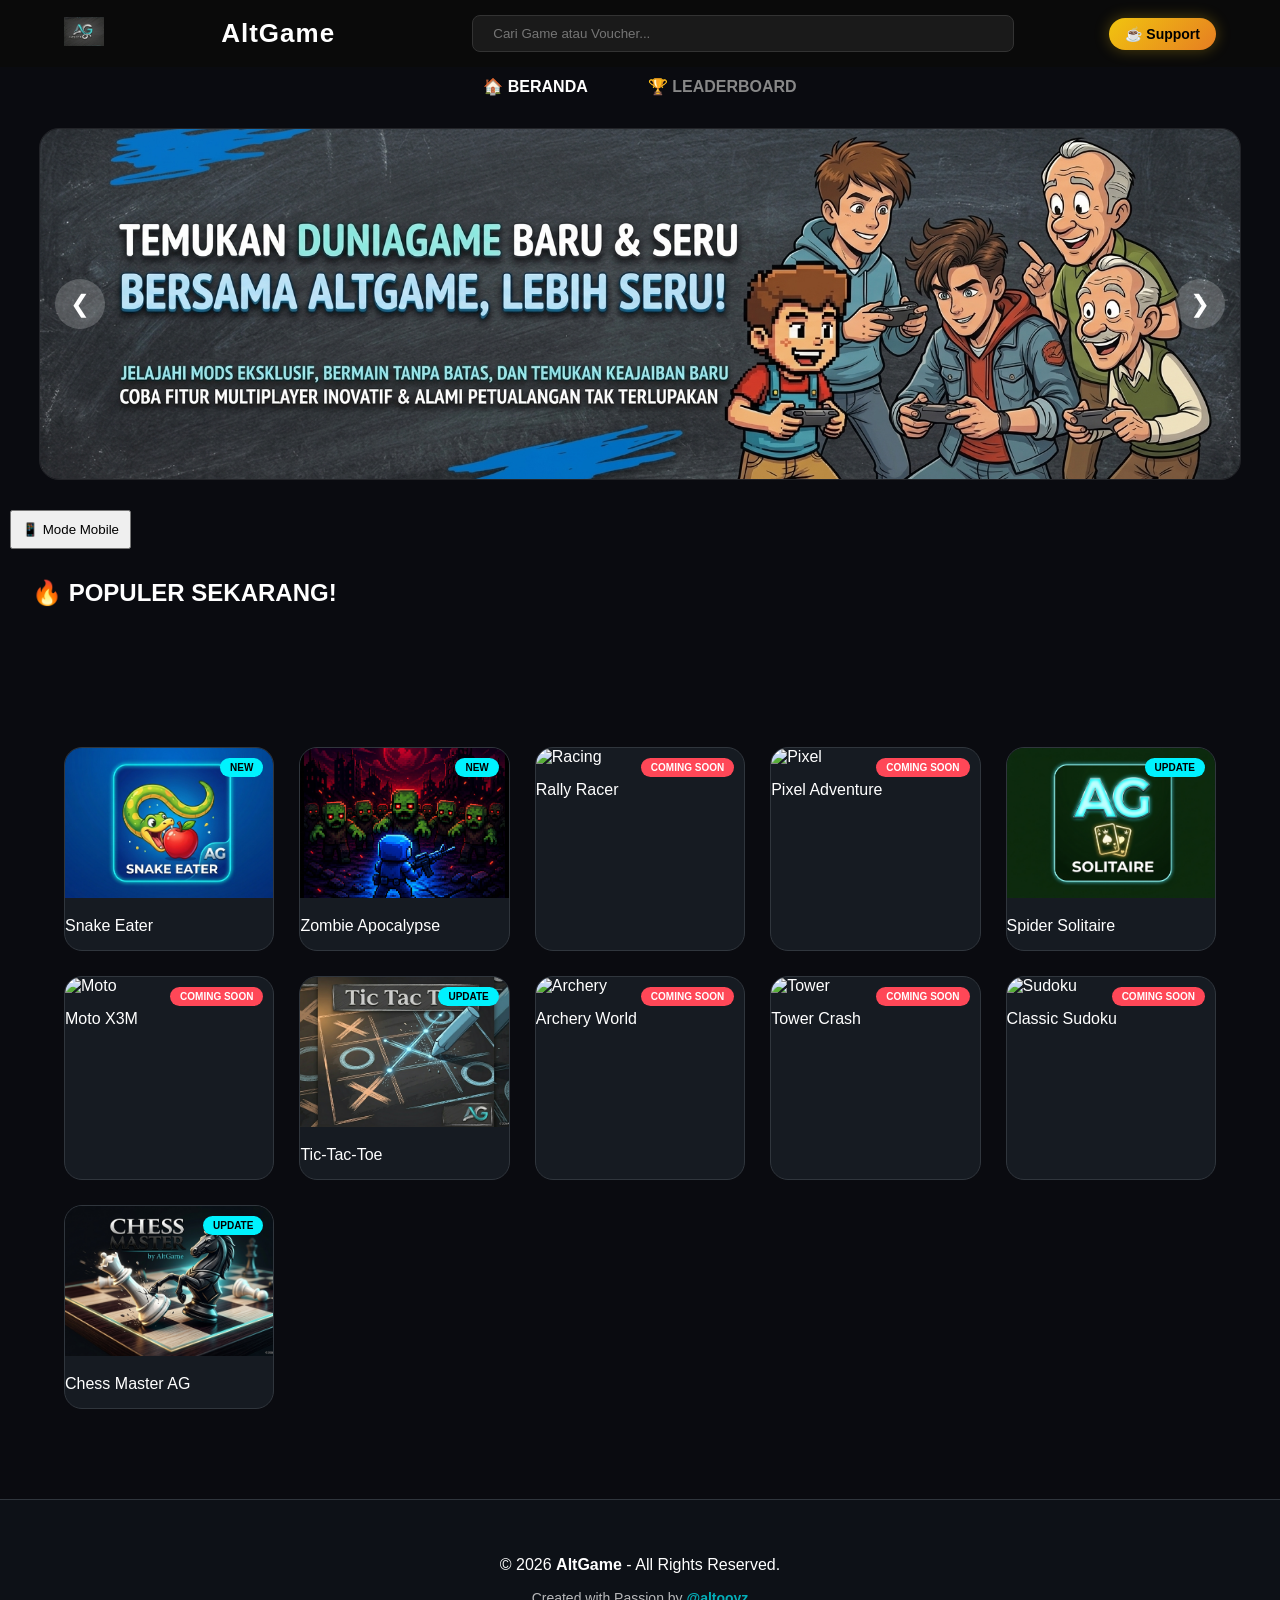
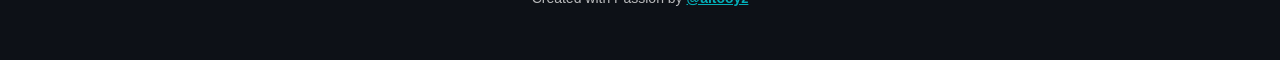
==== index.html @ a0f30ff3 "Add files via upload" ====
<!DOCTYPE html>
<html lang="id">
<head>
    <meta charset="UTF-8">
    <meta name="viewport" content="width=device-width, initial-scale=1.0">
    <title>AltGame | Premium Game Portal</title>
    <link rel="stylesheet" href="style.css">
</head>
<body>

<header>
    <div class="logo">
    <img src="LOGO AG.png" alt="AltGame Logo" id="logo-ag" onclick="openProfile()" style="width: 40px; cursor: pointer;">
</div>
        <div class="brand-name">AltGame</div>
    </div>
    
    <div class="search-container">
        <input type="text" id="gameSearch" placeholder="Cari Game atau Voucher..." onkeyup="filterGames()">
    </div>

    <nav>
        <a href="https://saweria.co/altgame" target="_blank" class="donate-btn">☕ Support</a>
    </nav>
</header>

<main>
    <div class="nav-menu">
        <div class="nav-item active" onclick="switchTab('beranda')">🏠 BERANDA</div>
        <div class="nav-item" onclick="switchTab('leaderboard')">🏆 LEADERBOARD</div>
    </div>

    <div id="tab-beranda">
        <div class="hero-banner-carousel">
    <div class="carousel-container" id="carousel">
        <img src="PROMO_1.png" alt="Promo 1">
        <img src="PROMO_2.png" alt="Promo 2">
        <img src="PROMO_3.png" alt="Promo 3">
        <img src="PROMO_4.png" alt="Promo 4">
        <img src="PROMO_5.png" alt="Promo 5">
    </div>

    <button class="carousel-btn prev" onclick="prevSlide()">&#10094;</button> <button class="carousel-btn next" onclick="nextSlide()">&#10095;</button> </div>
        <button id="toggle-mode" onclick="ubahTampilan()" style="padding: 10px; margin: 10px; cursor: pointer;">
    📱 Mode Mobile
</button>
        
        <h2 style="padding-left: 2.5%;">🔥 POPULER SEKARANG!</h2>
        <div class="container" id="game-list">
            </div>
    </div>
    <div id="tab-leaderboard" style="display: none;" class="container">
        <div class="supporter-wrapper" style="width: 100%; margin-top: 50px;">
            <div class="supporter-label">🏆 TOP SUPPORTERS:</div>
            <div class="supporter-list-static">
                <p>1. mpruy - Rp 1.000</p>
                <p>2. Anonim - 1.000</p>
            </div>
        </div>
    </div>


    <div id="game-display">
        <button class="back-btn" onclick="tutupGame()">← KEMBALI KE LOBBY</button>
        <div class="iframe-wrapper">
            <iframe id="game-frame" src="" frameborder="0" allowfullscreen></iframe>
        </div>
    </div>

    <div class="container" id="game-list">
        <div class="game-card" onclick="mainkanGame('games/SnakeEater.html')">
            <div class="badge-local">New</div>
            <img src="LOGO SNAKE EATER.png" alt="Snake">
            <h3>Snake Eater</h3>
        </div>

        <div class="game-card" onclick="mainkanGame('games/zombieapocalypse1.html')">
            <div class="badge-local">New</div>
            <img src="LOGO ZombieApocalypse.jpeg" alt="Chess">
            <h3>Zombie Apocalypse</h3>
        </div>

        <div class="game-card" onclick="mainkanGame('https://www.gamepix.com/live/rally-racer')">
            <div class="badge">Coming soon</div>
            <img src="https://assets.gamepix.com/games/rally-racer/icon/rally-racer.png" alt="Racing">
            <h3>Rally Racer</h3>
        </div>

        <div class="game-card" onclick="mainkanGame('https://www.gamepix.com/live/pixel-adventure')">
            <div class="badge">Coming Soon</div>
            <img src="https://assets.gamepix.com/games/pixel-adventure/icon/pixel-adventure.png" alt="Pixel">
            <h3>Pixel Adventure</h3>
        </div>

        <div class="game-card local-game" onclick="mainkanGame('games/solitaire.html')">
            <div class="badge-local">Update</div>
            <img src="LOGO SOLITAIRE.png" alt="Solitaire">
            <h3>Spider Solitaire</h3>
        </div>

        <div class="game-card" onclick="mainkanGame('https://www.gamepix.com/live/moto-x3m')">
            <div class="badge">Coming Soon</div>
            <img src="https://assets.gamepix.com/games/moto-x3m/icon/moto-x3m.png" alt="Moto">
            <h3>Moto X3M</h3>
        </div>

        <div class="game-card local-game" onclick="mainkanGame('games/TicTacToe.html')">
            <div class="badge-local">Update</div>
            <img src="LOGO TIC TAC TOE.png" alt="TicTacToe">
             <h3>Tic-Tac-Toe</h3>
        </div>

        <div class="game-card" onclick="mainkanGame('https://www.gamepix.com/live/archery-world-tour')">
            <div class="badge">Coming Soon</div>
            <img src="https://assets.gamepix.com/games/archery-world-tour/icon/archery-world-tour.png" alt="Archery">
            <h3>Archery World</h3>
        </div>

        <div class="game-card" onclick="mainkanGame('https://www.gamepix.com/live/tower-crash-3d')">
            <div class="badge">Coming Soon</div>
            <img src="https://assets.gamepix.com/games/tower-crash-3d/icon/tower-crash-3d.png" alt="Tower">
            <h3>Tower Crash</h3>
        </div>

        <div class="game-card" onclick="mainkanGame('https://www.gamepix.com/live/sudoku-classic')">
            <div class="badge">Coming Soon</div>
            <img src="https://assets.gamepix.com/games/sudoku-classic/icon/sudoku-classic.png" alt="Sudoku">
            <h3>Classic Sudoku</h3>
        </div>
        <div class="game-card local-game" onclick="mainkanGame('games/ChessMaster.html')">
    <div class="badge-local">Update</div>
    <img src="LOGO CHESS MASTER.png" alt="ChessMaster">
    <h3>Chess Master AG</h3>
</div>
    </div>
<footer>
    <p>&copy; 2026 <strong>AltGame</strong> - All Rights Reserved.</p>
    <p class="copyright-tag">Created with Passion by <span class="author">@altooyz</span></p>
</footer>

<script src="script.js"></script>
<div id="profileModal" class="modal">
        <div class="modal-content">
            <span class="close" onclick="closeProfile()">&times;</span>
            <img src="LOGO_AG.png" alt="AltGame Logo" style="width: 80px; margin-bottom: 10px;">
            <h2 style="color: #00d4ff;">AltGame Studio</h2>
            <hr style="border: 0.5px solid #333;">
            <div style="text-align: left; font-size: 14px; padding: 10px;">
                <p><strong>📅 Rilis:</strong> April 2026</p>
                <p><strong>👤 Pengembang:</strong> Altooyz & Team</p>
                <p><strong>🎮 Visi:</strong> Platform game ringan nomor 1.</p>
            </div>
        </div>
    </div>

    <script src="script.js"></script> </body>
</body>
</html>
---- style.css ----
:root {
    --primary: #00f2fe;
    --secondary: #4facfe;
    --dark-bg: #0a0b10;
    --card-bg: #161b22;
    --accent: #ff4757;
}

body {
    font-family: 'Poppins', sans-serif;
    background-color: var(--dark-bg);
    color: white;
    margin: 0;
    overflow-x: hidden;
}

header {
    background: rgba(10, 11, 16, 0.9);
    backdrop-filter: blur(10px);
    padding: 20px 5%;
    display: flex;
    justify-content: space-between;
    align-items: center;
    border-bottom: 1px solid #30363d;
    position: sticky;
    top: 0;
    z-index: 1000;
}

.logo-box {
    background: linear-gradient(45deg, var(--primary), var(--secondary));
    color: #000;
    font-weight: 900;
    padding: 8px 15px;
    border-radius: 12px;
    box-shadow: 0 0 15px rgba(0, 242, 254, 0.4);
}

.brand-name {
    font-size: 26px;
    font-weight: bold;
    margin-left: 10px;
    letter-spacing: 1px;
}

.container {
    display: grid;
    grid-template-columns: repeat(auto-fill, minmax(200px, 1fr));
    gap: 25px;
    padding: 40px 5%;
}

.game-card {
    background: var(--card-bg);
    border-radius: 18px;
    overflow: hidden;
    position: relative;
    transition: 0.4s cubic-bezier(0.175, 0.885, 0.32, 1.275);
    border: 1px solid #30363d;
}

.game-card:hover {
    transform: scale(1.05);
    border-color: var(--primary);
    box-shadow: 0 0 30px rgba(0, 242, 254, 0.2);
}

.game-card img {
    width: 100%;
    height: 150px;
    object-fit: cover;
}

.game-card h3 {
    font-size: 16px;
    margin: 15px 0;
    font-weight: 500;
}

/* Badge untuk penanda */
.badge, .badge-local {
    position: absolute;
    top: 10px;
    right: 10px;
    padding: 4px 10px;
    border-radius: 20px;
    font-size: 10px;
    font-weight: bold;
    text-transform: uppercase;
}
.badge { background: var(--accent); }
.badge-local { background: var(--primary); color: #000; }

/* Copyright Styling */
footer {
    text-align: center;
    padding: 40px 20px;
    background: #0d1117;
    border-top: 1px solid #30363d;
    margin-top: 50px;
}

.copyright-tag {
    font-size: 14px;
    opacity: 0.7;
}

.author {
    color: var(--primary);
    font-weight: bold;
    text-decoration: underline;
}

/* Game View Area */
#game-display {
    display: none;
    padding: 20px;
    animation: slideUp 0.5s ease;
}

.iframe-wrapper {
    background: #000;
    padding: 10px;
    border-radius: 20px;
    display: inline-block;
    border: 2px solid var(--primary);
}

iframe {
    width: 90vw;
    max-width: 1000px;
    height: 70vh;
    border-radius: 10px;
}

.back-btn {
    background: var(--primary);
    border: none;
    padding: 12px 30px;
    border-radius: 30px;
    font-weight: bold;
    cursor: pointer;
    margin-bottom: 20px;
}

@keyframes slideUp {
    from { transform: translateY(50px); opacity: 0; }
    to { transform: translateY(0); opacity: 1; }
}
.desktop-notice {
        background: #ffcc00;
        color: #000;
        text-align: center;
        padding: 10px;
        font-weight: bold;
        font-size: 14px;
        border-bottom: 2px solid #000;
        display: block; /* Default muncul */
    }

    /* Sembunyikan notifikasi jika layar sudah cukup lebar (Desktop) */
    @media (min-width: 1024px) {
        .desktop-notice { display: none; }
    }
    .donate-btn {
    background: linear-gradient(135deg, #f1c40f, #e67e22);
    color: black;
    text-decoration: none;
    padding: 8px 16px;
    border-radius: 20px;
    font-size: 14px;
    font-weight: bold;
    display: flex;
    align-items: center;
    gap: 8px;
    transition: 0.3s transform ease;
    box-shadow: 0 0 15px rgba(241, 196, 15, 0.3);
}

.donate-btn:hover {
    transform: scale(1.05);
    background: linear-gradient(135deg, #f39c12, #d35400);
}

.donate-btn img {
    width: 18px;
    height: 18px;
}
    .supporter-wrapper {
    background: rgba(255, 255, 255, 0.05);
    border-radius: 12px;
    padding: 12px 25px;
    margin: 20px auto; /* Membuatnya ke tengah */
    border-left: 4px solid #f1c40f;
    display: flex;
    align-items: center;
    gap: 20px;
    width: 95%; /* Membuatnya lebih lebar menyamping */
    max-width: 1200px; /* Batas maksimal agar tidak terlalu melar di layar ultra-wide */
    box-sizing: border-box;
}

.supporter-label {
    color: #f1c40f;
    font-weight: bold;
    font-size: 13px;
    white-space: nowrap;
    text-transform: uppercase;
}

.supporter-list {
    color: #fff;
    font-size: 14px;
    display: flex;
    gap: 20px;
}

.supporter-item {
    display: flex;
    align-items: center;
    gap: 5px;
}

.supporter-name {
    font-weight: 600;
    color: var(--accent-ag);
}

.supporter-amount {
    color: #888;
    font-size: 12px;
}
     /* Header Baru dengan Pencarian */
header {
    display: flex;
    justify-content: space-between;
    align-items: center;
    padding: 15px 5%;
    background: #0a0a0a;
    border-bottom: 2px solid var(--accent-ag);
}

.search-container {
    flex-grow: 1;
    margin: 0 30px;
    max-width: 500px;
}

.search-container input {
    width: 100%;
    padding: 10px 20px;
    border-radius: 8px;
    border: 1px solid #333;
    background: #1a1a1a;
    color: white;
}

/* Banner Promosi */
.hero-banner {
    width: 95%;
    max-width: 1200px;
    height: 350px;
    margin: 20px auto;
    border-radius: 20px;
    overflow: hidden;
    position: relative;
    border: 1px solid rgba(255,255,255,0.1);
}

.hero-banner img {
    width: 100%;
    height: 100%;
    object-fit: cover;
}

/* Tombol Navigasi Leaderboard */
.nav-menu {
    display: flex;
    gap: 20px;
    margin-bottom: 20px;
    justify-content: center;
}

.nav-item {
    padding: 10px 20px;
    cursor: pointer;
    border-bottom: 2px solid transparent;
    font-weight: bold;
    color: #888;
}

.nav-item.active {
    color: var(--primary-ag);
    border-bottom: 2px solid var(--primary-ag);
}
/* Carousel Perubahan */
.hero-banner-carousel {
    width: 95%;
    max-width: 1200px;
    height: 350px; /* Pertahankan tinggi banner kamu */
    margin: 20px auto;
    border-radius: 20px;
    overflow: hidden; /* Sembunyikan gambar lain yang tidak aktif */
    position: relative;
    border: 1px solid rgba(255,255,255,0.1);
}

.carousel-container {
    display: flex; /* Deretkan gambar ke samping */
    width: 500%; /* Karena ada 5 gambar (5 * 100%) */
    height: 100%;
    transition: transform 1s ease-in-out; /* Animasi geser yang halus */
}

.carousel-container img {
    width: 20%; /* Karena 5 gambar (100% / 5) */
    height: 100%;
    object-fit: cover; /* Pastikan gambar memenuhi wadah tanpa distorsi */
}
/* Pastikan kontainer utama memiliki posisi relatif agar tombol bisa diposisikan secara absolut */
.hero-banner-carousel {
    position: relative; /* Penting! */
    /* ... sisa gaya carousel kamu ... */
}

/* Gaya Dasar Tombol Carousel */
.carousel-btn {
    position: absolute;
    top: 50%; /* Posisikan tepat di tengah secara vertikal */
    transform: translateY(-50%); /* Koreksi posisi agar benar-benar tengah */
    background: rgba(255, 255, 255, 0.2); /* Abu-abu semi-transparan */
    color: white;
    border: none;
    width: 50px; /* Ukuran lingkaran */
    height: 50px;
    border-radius: 50%; /* Membuatnya melingkar sempurna */
    font-size: 24px;
    cursor: pointer;
    transition: 0.3s ease; /* Efek hover halus */
    z-index: 10; /* Pastikan tombol berada di atas gambar */
    display: flex;
    justify-content: center;
    align-items: center;
}

/* Efek Hover (Saat Kursor Di Atas Tombol) */
.carousel-btn:hover {
    background: rgba(255, 255, 255, 0.4); /* Sedikit lebih terang */
}

/* Posisi Tombol Kiri (Prev) */
.carousel-btn.prev {
    left: 15px;
}

/* Posisi Tombol Kanan (Next) */
.carousel-btn.next {
    right: 15px;
}
/* Khusus untuk tampilan layar HP (Mobile) */
@media screen and (max-width: 768px) {
    /* Mengatur agar kartu game lebih besar dan hanya 2 kolom */
    .container {
        grid-template-columns: repeat(2, 1sfr); 
        padding: 10px;
    }

    /* Menyesuaikan tinggi banner agar tidak terlalu gepeng */
    .hero-banner-carousel {
        height: 200px; 
        width: 100%;
        border-radius: 0; /* Menghilangkan lengkungan agar penuh ke samping */
    }

    /* Memperbesar ukuran teks h3 di kartu game agar terbaca */
    .game-card h3 {
        font-size: 14px;
    }
}
/* Logika untuk merubah tampilan saat tombol diklik */
body.mobile-view .container {
    grid-template-columns: repeat(2, 1fr) !important; /* Paksa jadi 2 kolom */
    gap: 10px;
    padding: 10px;
}

body.mobile-view .game-card {
    width: 100%; /* Kartu memenuhi kolom */
}

body.mobile-view .hero-banner-carousel {
    height: 180px; /* Banner lebih pendek di HP */
}

body.mobile-view .game-card h3 {
    font-size: 12px; /* Tulisan lebih kecil agar muat */
}
/* Perbaikan Kolom Search khusus Mode Mobile */
body.mobile-view .search-container {
    width: 90% !important; /* Buat hampir memenuhi lebar layar */
    margin: 10px auto;
}

body.mobile-view input[type="text"] {
    width: 100%;
    padding: 12px; /* Lebih besar agar mudah ditekan jari */
    font-size: 16px; /* Mencegah zoom otomatis pada iPhone/Android saat ngetik */
}
/* Tambahan agar tulisan aman & tidak terpotong di HP */
body.mobile-view {
    overflow-x: hidden; /* Mencegah layar bisa digeser ke kanan/kiri (anti-bug layout) */
    word-wrap: break-word; /* Memaksa tulisan panjang untuk turun ke bawah, bukan memanjang ke samping */
}

body.mobile-view h1, body.mobile-view h2, body.mobile-view h3 {
    line-height: 1.2; /* Memberi ruang antar baris agar tulisan tidak tumpang tindih */
    margin-bottom: 8px;
}
/* Gaya Logo di Header */
#logo-ag {
    width: 45px; /* Sesuaikan ukuran agar pas di bar biru */
    height: auto;
    cursor: pointer;
    transition: transform 0.2s;
    background: transparent; /* Menyesuaikan background kolom biru */
}

#logo-ag:hover {
    transform: scale(1.1); /* Efek membesar sedikit saat disentuh */
}

/* Gaya Jendela Profil (Modal) */
.modal {
    display: none; /* Sembunyi secara default */
    position: fixed;
    z-index: 1000;
    left: 0;
    top: 0;
    width: 100%;
    height: 100%;
    background-color: rgba(0,0,0,0.8); /* Background hitam transparan */
    backdrop-filter: blur(5px); /* Efek blur di belakang jendela */
}

.modal-content {
    background-color: #1a1a1a; /* Warna gelap khas web game */
    color: white;
    margin: 15% auto;
    padding: 25px;
    border: 2px solid #00d4ff; /* Garis biru muda neon */
    border-radius: 15px;
    width: 80%;
    max-width: 400px;
    text-align: center;
    position: relative;
    box-shadow: 0 0 20px rgba(0, 212, 255, 0.5);
}

.profile-logo-large {
    width: 80px;
    margin-bottom: 15px;
}

.close {
    position: absolute;
    right: 15px;
    top: 10px;
    color: #aaa;
    font-size: 28px;
    font-weight: bold;
    cursor: pointer;
}

.close:hover { color: #00d4ff; }

.profile-info {
    text-align: left;
    margin-top: 20px;
    font-size: 14px;
    line-height: 1.6;
}
/* Wadah utama tempat game muncul */
.game-container {
    position: relative;
    width: 100%;
    overflow: hidden;
    padding-top: 56.25%; /* Rasio 16:9 agar game tidak gepeng */
    background: #000;
}

/* Mengatur iframe game agar memenuhi wadah */
.game-container iframe {
    position: absolute;
    top: 0;
    left: 0;
    width: 100% !important;
    height: 100% !important;
    border: none;
}

/* Khusus untuk Mode Mobile di APK */
body.mobile-view .game-container {
    padding-top: 75%; /* Rasio sedikit lebih kotak untuk HP agar lebih lega */
}
/* Container Utama Game */
.iframe-wrapper.game-container {
    position: relative;
    width: 100%;
    /* Rasio 16:9 (Standar Game) agar tidak terpotong */
    padding-top: 56.25%; 
    background: #000;
    overflow: hidden;
    border-radius: 8px; /* Biar lebih estetik sedikit hhe */
}

/* Mengatur Iframe agar Mengikuti Container */
.iframe-wrapper.game-container iframe {
    position: absolute;
    top: 0;
    left: 0;
    width: 100% !important;
    height: 100% !important;
    border: none;
}

/* KHUSUS TAMPILAN MOBILE (Mode APK kamu) */
@media screen and (max-width: 768px) {
    .iframe-wrapper.game-container {
        /* Rasio sedikit lebih tinggi di HP agar game terasa lega */
        padding-top: 75%; 
    }
    
    .back-btn {
        width: 100%; /* Tombol kembali lebih besar agar mudah ditekan jari */
        margin-bottom: 10px;
        padding: 12px;
    }
}
/* 1. Supaya Beranda BISA DI-SCROLL LAGI */
body.mobile-view {
    overflow-y: auto !important; /* Paksa scroll vertikal tetap aktif */
    overflow-x: hidden; /* Hanya kunci geser kanan-kiri */
}
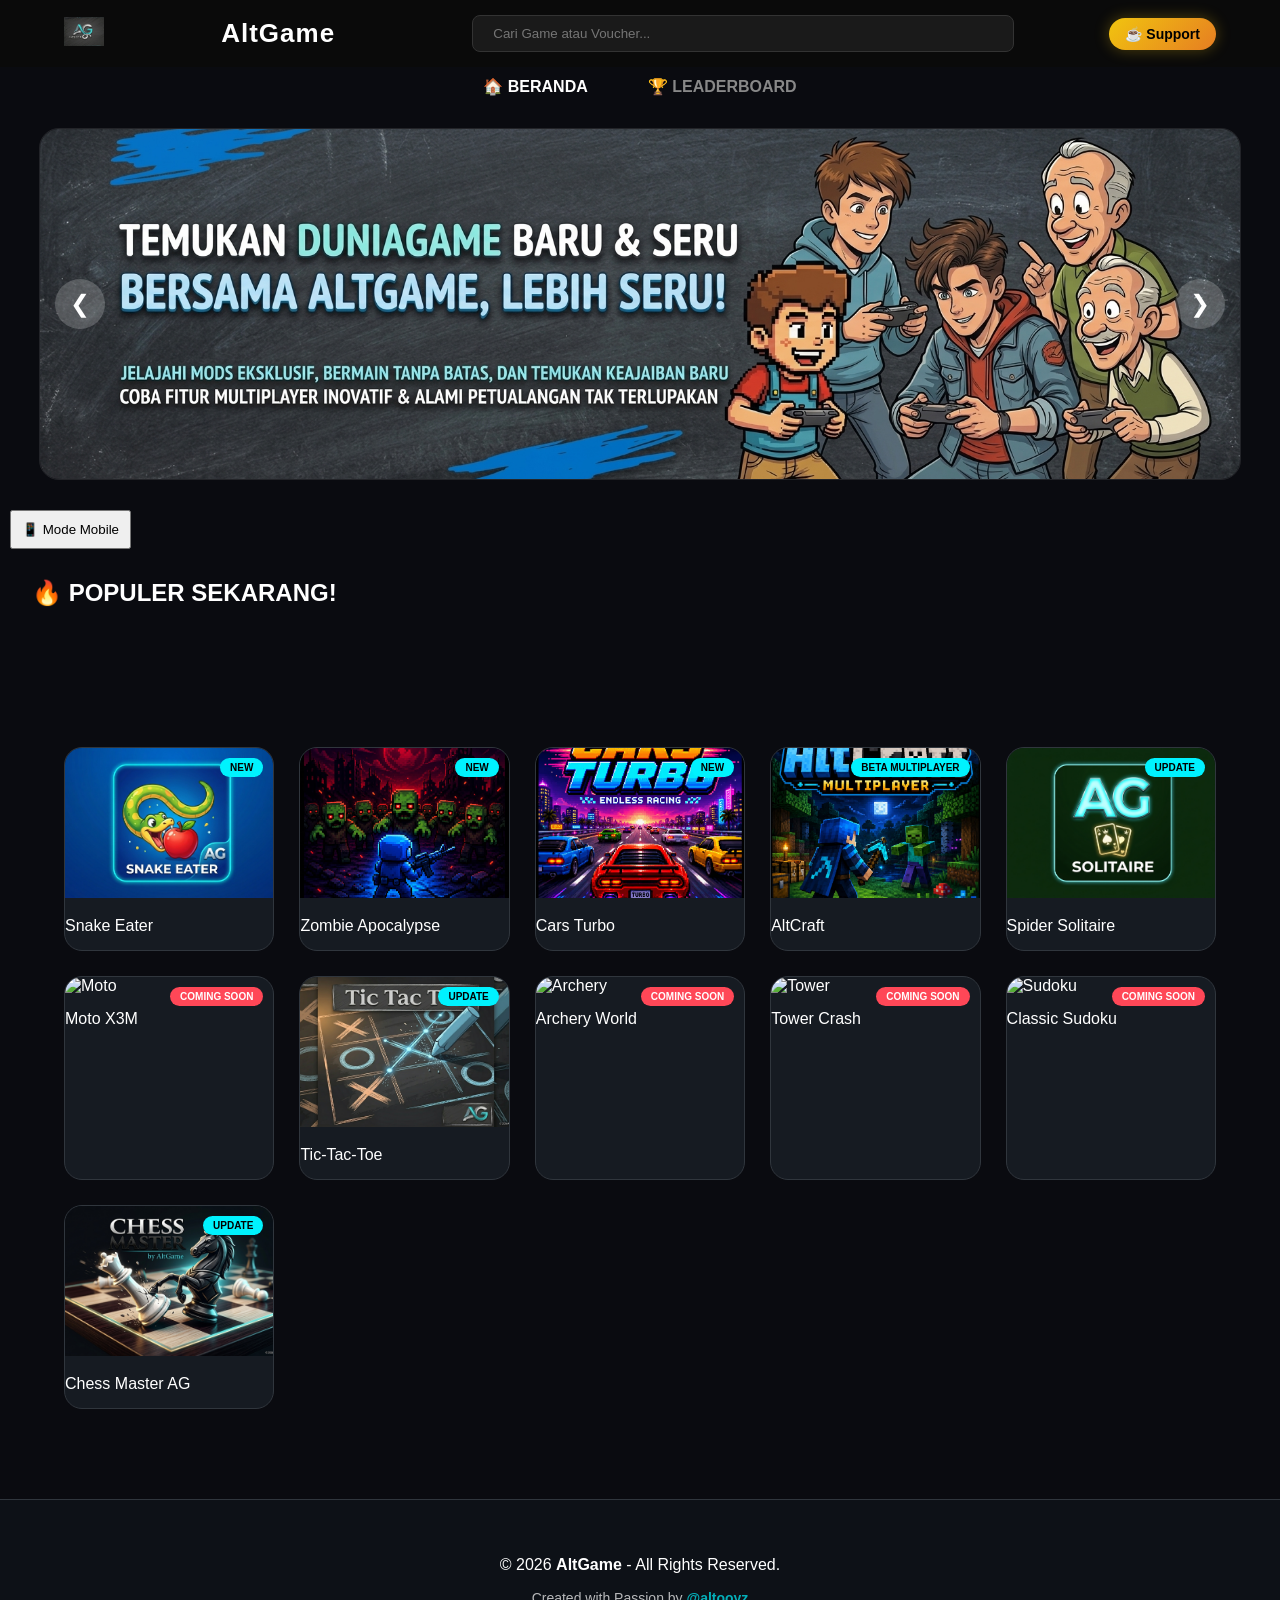
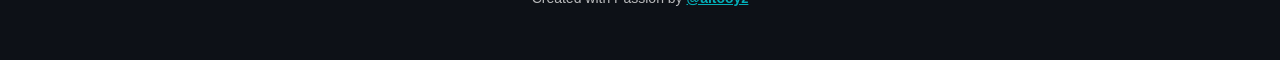
==== commit bde75da3: "Add files via upload" ====
--- a/index.html
+++ b/index.html
@@ -80,16 +80,16 @@
             <h3>Zombie Apocalypse</h3>
         </div>
 
-        <div class="game-card" onclick="mainkanGame('https://www.gamepix.com/live/rally-racer')">
-            <div class="badge">Coming soon</div>
-            <img src="https://assets.gamepix.com/games/rally-racer/icon/rally-racer.png" alt="Racing">
-            <h3>Rally Racer</h3>
+        <div class="game-card" onclick="mainkanGame('games/carsturbo1.html')">
+            <div class="badge-local">New</div>
+            <img src="LOGO CARSTURBO.png" alt="Racing">
+            <h3>Cars Turbo</h3>
         </div>
 
-        <div class="game-card" onclick="mainkanGame('https://www.gamepix.com/live/pixel-adventure')">
-            <div class="badge">Coming Soon</div>
-            <img src="https://assets.gamepix.com/games/pixel-adventure/icon/pixel-adventure.png" alt="Pixel">
-            <h3>Pixel Adventure</h3>
+        <div class="game-card" onclick="mainkanGame('games/sm1.html')">
+            <div class="badge-local">Beta Multiplayer</div>
+            <img src="LOGO ALTCRAFT.png" alt="Pixel">
+            <h3>AltCraft</h3>
         </div>
 
         <div class="game-card local-game" onclick="mainkanGame('games/solitaire.html')">
